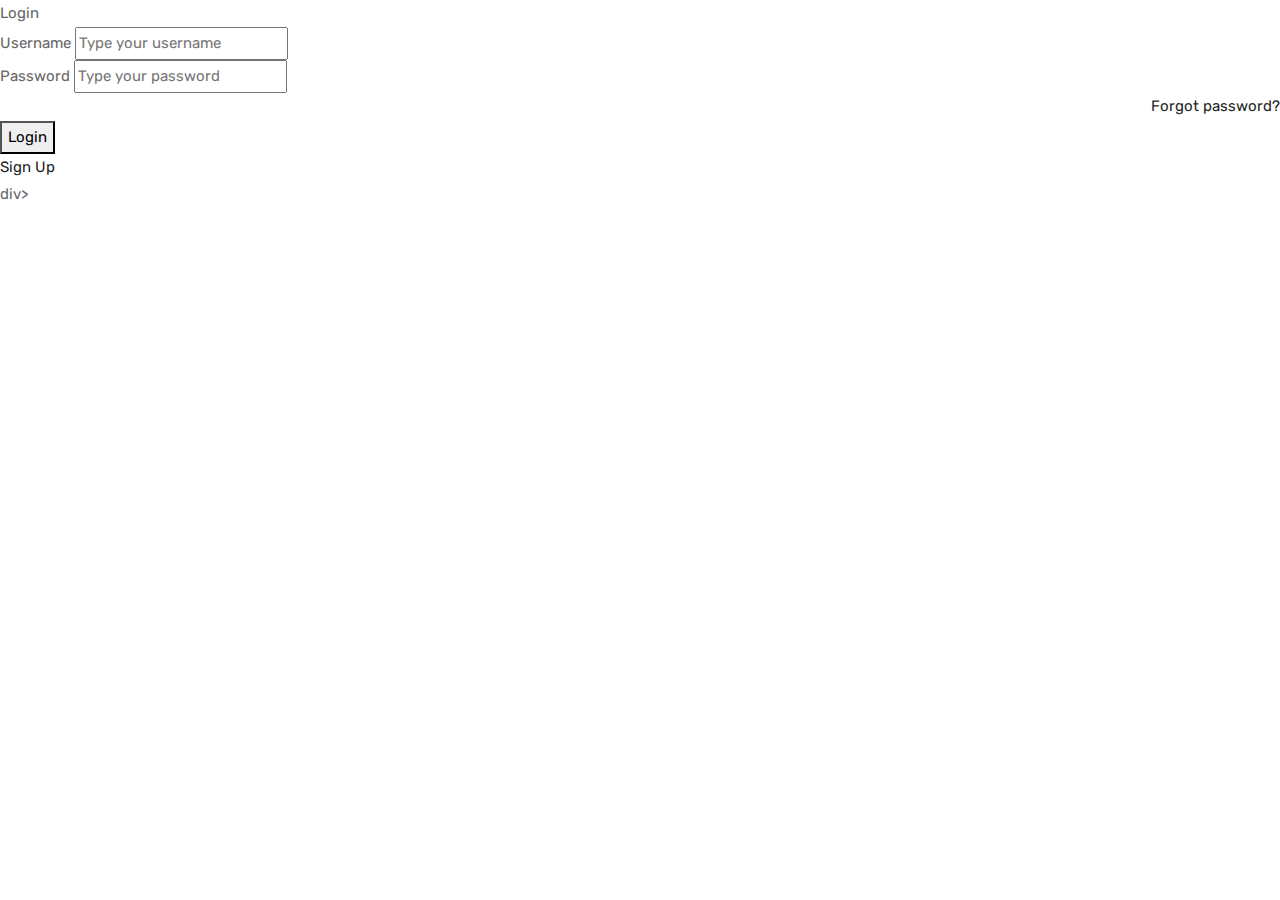
==== cupbop1/login.html @ 0e8a00fe "cupbo version 2" ====
<!DOCTYPE html>
<html lang="en"><!-- Basic -->
<head>
	<meta charset="utf-8">
    <meta http-equiv="X-UA-Compatible" content="IE=edge">   
   
    <!-- Mobile Metas -->
    <meta name="viewport" content="width=device-width, initial-scale=1">
 
     <!-- Site Metas -->
    <title>Live Dinner Restaurant - Responsive HTML5 Template</title>  
    <meta name="keywords" content="">
    <meta name="description" content="">
    <meta name="author" content="">

    <!-- Site Icons -->
    <link rel="shortcut icon" href="images/favicon.ico" type="image/x-icon">
    <link rel="apple-touch-icon" href="images/apple-touch-icon.png">

    <!-- Bootstrap CSS -->
    <link rel="stylesheet" href="css/bootstrap.min.css">    
	<!-- Site CSS -->
    <link rel="stylesheet" href="css/style.css">    
    <!-- Responsive CSS -->
    <link rel="stylesheet" href="css/responsive.css">
    <!-- Custom CSS -->
    <link rel="stylesheet" href="css/custom.css">



</head>

<body>

<!-- inicia inicio de sesion-->
<div class="limiter">
	<div class="container-login100" style="background-image: url('images/bg-01.jpg');">
		<div class="wrap-login100 p-l-55 p-r-55 p-t-65 p-b-54">
			<form class="form">
				<span class="login100-form-title p-b-49">
					Login
				</span>

				<div class="wrap-input100 validate-input m-b-23" data-validate = "Username is reauired">
					<span class="label-input100">Username</span>
					<input class="input100" type="text" name="username" placeholder="Type your username">
					<span class="focus-input100" data-symbol="&#xf206;"></span>
				</div>

				<div class="wrap-input100 validate-input" data-validate="Password is required">
					<span class="label-input100">Password</span>
					<input class="input100" type="password" name="pass" placeholder="Type your password">
					<span class="focus-input100" data-symbol="&#xf190;"></span>
				</div>
				
				<div class="text-right p-t-8 p-b-31">
					<a href="#">
						Forgot password?
					</a>
				</div>
				
				<div class="container-login100-form-btn">
					<div class="wrap-login100-form-btn">
						<div class="login100-form-bgbtn"></div>
						<button class="login100-form-btn">
							Login
						</button>
					</div>
				</div>
				<div class="flex-col-c p-t-155">
					<a href="#" class="txt2">
						Sign Up
					</a>
				</div>
			</form>
		</div>
	</div>
</div>

	
div>
	
	</footer>
	<!-- End Footer -->
	
	<a href="#" id="back-to-top" title="Back to top" style="display: none;"><i class="fa fa-paper-plane-o" aria-hidden="true"></i></a>

	<!-- ALL JS FILES -->
	<script src="js/jquery-3.2.1.min.js"></script>
	<script src="js/popper.min.js"></script>
	<script src="js/bootstrap.min.js"></script>
    <!-- ALL PLUGINS -->
	<script src="js/jquery.superslides.min.js"></script>
	<script src="js/images-loded.min.js"></script>
	<script src="js/isotope.min.js"></script>
	<script src="js/baguetteBox.min.js"></script>
	<script src="js/form-validator.min.js"></script>
    <script src="js/contact-form-script.js"></script>
    <script src="js/custom.js"></script>
</body>
</html>
---- cupbop1/css/style.css ----
/*------------------------------------------------------------------
    IMPORT FONTS
-------------------------------------------------------------------*/

@import url('https://fonts.googleapis.com/css?family=Rubik:300,400,500,700,900');

/*------------------------------------------------------------------
    IMPORT FILES
-------------------------------------------------------------------*/

@import url(animate.css);
@import url(font-awesome.min.css);
@import url(superslides.css);
@import url(baguetteBox.min.css);

/*------------------------------------------------------------------
    SKELETON
-------------------------------------------------------------------*/

body {
    color: #666666;
    font-size: 15px;
    font-family: 'Rubik', sans-serif;
    line-height: 1.80857;
}


a {
    color: #1f1f1f;
    text-decoration: none !important;
    outline: none !important;
    -webkit-transition: all .3s ease-in-out;
    -moz-transition: all .3s ease-in-out;
    -ms-transition: all .3s ease-in-out;
    -o-transition: all .3s ease-in-out;
    transition: all .3s ease-in-out;
}

h1,
h2,
h3,
h4,
h5,
h6 {
    letter-spacing: 0;
    font-weight: normal;
    position: relative;
    padding: 0 0 10px 0;
    font-weight: normal;
    line-height: 120% !important;
    color: #1f1f1f;
    margin: 0
}

h1 {
    font-size: 24px
}

h2 {
    font-size: 22px
}

h3 {
    font-size: 18px
}

h4 {
    font-size: 16px
}

h5 {
    font-size: 14px
}

h6 {
    font-size: 13px
}

h1 a,
h2 a,
h3 a,
h4 a,
h5 a,
h6 a {
    color: #212121;
    text-decoration: none!important;
    opacity: 1
}

h1 a:hover,
h2 a:hover,
h3 a:hover,
h4 a:hover,
h5 a:hover,
h6 a:hover {
    opacity: .8
}

a {
    color: #1f1f1f;
    text-decoration: none;
    outline: none;
}

a,
.btn {
    text-decoration: none !important;
    outline: none !important;
    -webkit-transition: all .3s ease-in-out;
    -moz-transition: all .3s ease-in-out;
    -ms-transition: all .3s ease-in-out;
    -o-transition: all .3s ease-in-out;
    transition: all .3s ease-in-out;
}

.btn-custom {
    margin-top: 20px;
    background-color: transparent !important;
    border: 2px solid #ddd;
    padding: 12px 40px;
    font-size: 16px;
}

.lead {
    font-size: 18px;
    line-height: 30px;
    color: #767676;
    margin: 0;
    padding: 0;
}

blockquote {
    margin: 20px 0 20px;
    padding: 30px;
}

ul, li, ol{
	list-style: none;
	margin: 0px;
	padding: 0px;
}
button:focus{
	outline: none;
}

.form-control::-moz-placeholder {
    color: #2a2a2a;
    opacity: 1;
}

/*------------------------------------------------------------------
    LOADER 
-------------------------------------------------------------------*/


/*------------------------------------------------------------------
    HEADER
-------------------------------------------------------------------*/
.top-navbar{
	position: relative;
	z-index: 10;
}

.top-navbar .navbar{
	padding: 15px 0px;
	position: fixed;
	width: 100%;
	border-radius: 0px 0px 100px 100px;
	transition: height .3s ease-out, background .3s ease-out, box-shadow .3s ease-out;
	-webkit-transform: translate3d(0, 0, 0);
	transform: translate3d(0, 0, 0);
	-webkit-box-shadow: 0 8px 6px -6px rgba(0, 0, 0, 0.4);
	box-shadow: 0 8px 6px -6px rgba(0, 0, 0, 0.4);
	z-index: 100;
}

.top-navbar .navbar-light .navbar-nav .nav-link{
	color: #010101;
	font-size: 16px;
	padding: 10px 20px;
	border-radius: 4px;
	text-transform: uppercase;
}

.top-navbar .navbar-light .navbar-nav .nav-item .nav-link:hover{
	background: #d65106;
	color: #ffffff;
}
.top-navbar .navbar-light .navbar-nav .nav-item.active .nav-link{
	background: #d65106;
	color: #ffffff;
	border-radius: 4px;
}

.navbar-expand-lg .navbar-nav .dropdown-menu{
	border: none;
	border-radius: 0px;
	padding: 10px;
	box-shadow: 2px 5px 6px rgba(0,0,0,0.5);
}
.navbar-expand-lg .navbar-nav .dropdown-menu a{
	padding: 10px 10px;
	text-transform: uppercase;
}

.navbar-expand-lg .navbar-nav .dropdown-menu a.dropdown-item:hover{
	background: #d65106;
	color: #ffffff;
}
.navbar-light .navbar-toggler:hover{
	background: #d65106;
}

/*------------------------------------------------------------------
    Slider
-------------------------------------------------------------------*/

.cover-slides{
	height: 100vh;
}
.slides-navigation a {
	background: #d65106;
    position: absolute;
    height: 50px;
    width: 50px;
    top: 50%;
    font-size: 20px;
    display: block;
    color: #fff;
	border-radius: 4px;
	line-height: 63px;
	text-align: center;
    transition: all .3s ease-in-out;
}
.slides-navigation a i{
	font-size: 40px;
}
.slides-navigation a:hover {
	background: #010101;
}
.cover-slides .container{
	height: 100%;
	position: relative;
	z-index: 2;
}
.cover-slides .container > .row {
	-webkit-box-align: center;
	-ms-flex-align: center;
	align-items: center;
}
.cover-slides .container > .row {
    height: 100%;
}

.btn{
	text-transform: uppercase;
	padding: 19px 36px;
}
.btn{
	display: inline-block;
	font-weight: 600;
	text-align: center;
	white-space: nowrap;
	vertical-align: middle;
	-webkit-user-select: none;
	-moz-user-select: none;
	-ms-user-select: none;
	user-select: none;
	border: 2px solid transparent;
	padding: 12px 30px;
	font-size: 16px;
	line-height: 1.5;
	border-radius: .1875rem;
	transition: color .15s ease-in-out, background-color .15s ease-in-out, border-color .15s ease-in-out, box-shadow .15s ease-in-out;
}
.btn-outline-new-white {
    color: #fff;
    background-color: #d65106;
    background-image: none;
    border-color: #d65106;
}
.btn-outline-new-white:hover {
    color: #ffffff;
    background-color: #333333;
    border-color: #333333;
}

.overlay-background {
    background: #333;
    position: absolute;
    height: 100%;
    width: 100%;
    left: 0;
    top: 0;
	opacity: 0.5;
}

.cover-slides h1{
	font-family: 'Rubik', sans-serif;
	font-weight: 500;
	font-size: 64px;
	color: #fff;
}
.cover-slides p{
	font-size: 18px;
	color: #fff;
}
.slides-pagination a{
	border: 2px solid #ffffff;
}
.slides-pagination a.current{
	background: #d65106;
	border: 2px solid #d65106;
}

/*------------------------------------------------------------------
    About
-------------------------------------------------------------------*/

.about-section-box{
	padding: 70px 0px;
	background: #ffffff url(../images/about-bg.jpg) no-repeat bottom center;
	background-size: cover;
}
.about-section-box .img-fluid{
	box-shadow: 20px 20px 0px #d65106;
}
.inner-column{
	text-align: left;
}
.inner-column h1{
    width: 400px;
    text-align: center;
	font-family: 'Rubik', sans-serif;
	font-size: 30px;
	color: #010101;
	font-weight: 500;
}
.inner-column h1 span{
	color: #d65106;
}
.inner-column h4{
	font-size: 16px;
	font-weight: 500;
}
.inner-column p{
    text-align: justify;
    width: 400px;
	color: #222222;
}
.inner-column .btn-outline-new-white{
    
	color: #fff;
}
.inner-column .btn-outline-new-white:hover{
    
	color: #ffffff;
}

.inner-column .img-relleno{
	
    float: right;
}
    


/*------------------------------------------------------------------
    QT
-------------------------------------------------------------------*/


.qt-background{
	background: url(../images/qt-bg.jpg) no-repeat;
	background-size: cover;
	padding: 100px 0;
	background-attachment: fixed;
	background-position: center center;
	position: relative;
}
.qt-background p {
    font-size: 35px;
    font-weight: 300;
    line-height: 44px;
    color: #fff;
	font-family: 'Rubik', sans-serif;
	margin-bottom: 20px;
}

.qt-background span {
    color: #fff;
    font-size: 28px;  
	font-weight: 600;	
}

/*------------------------------------------------------------------
    Menu
-------------------------------------------------------------------*/

.menu-box{
	padding: 70px 0px;
}

.heading-title{
	margin-bottom: 50px;
}
.heading-title h2{
	color: #010101;
	font-size: 28px;
	font-family: 'Rubik', sans-serif;
	font-weight: 500;
}
.heading-title p{
	font-size: 18px;
	font-weight: 200;
	margin: 0px;
}

.inner-menu-box{}
.inner-menu-box .nav-pills .nav-link.active{
	background: #d65106;
}
.inner-menu-box .nav-pills .nav-link{
	font-size: 18px;
}
.inner-menu-box .nav-pills .nav-link:hover{
	background: #d65106;
	color: #ffffff;
}

.gallery-single{
	margin-bottom: 30px;
}

.gallery-single {
    position: relative;
    overflow: hidden;
    -webkit-box-shadow: 0 0 10px #ccc;
    box-shadow: 0 0 10px #ccc;
}

.why-text {
    position: absolute;
    left: 0;
    bottom: -100%;
    right: 0;
    height: 100%;
    background: rgba(207, 166, 113, 0.9);
    padding: 12px 12px;
    -webkit-transition: all .3s ease;
    transition: all .3s ease;
}
.why-text h4{
	color: #ffffff;
	font-size: 16px;
	font-weight: 500;
	font-family: 'Rubik', sans-serif;
}
.why-text p{
	color: #ffffff;
	font-size: 13px;
	border-bottom: 1px dashed #010101;
	margin: 0px;
	padding-bottom: 15px;
	margin-top: 0px;
	margin-bottom: 15px;
}
.why-text h5{
	font-size: 18px;
	font-weight: 600;
	color: #ffffff;
}

.gallery-single:hover .why-text{
    
	bottom: 0px;
}


/*------------------------------------------------------------------
    Gallery
-------------------------------------------------------------------*/

.gallery-box{
    padding: 70px 0px;
}
.tz-gallery{
	margin-top: 30px;
}
.tz-gallery .lightbox img {
    width: 100%;
    transition: 0.2s ease-in-out;
    box-shadow: 0 2px 3px rgba(0,0,0,0.2);
}
.tz-gallery .lightbox img:hover {
    transform: scale(1.05);
    box-shadow: 0 8px 15px rgba(0,0,0,0.3);
}
.tz-gallery .lightbox{
	border: 3px solid #d65106;
	display: inline-block;
	margin-bottom: 30px;
}


/*------------------------------------------------------------------
    Customer Reviews
-------------------------------------------------------------------*/

.customer-reviews-box{
	padding: 70px 0px;
}

.carousel-inner .carousel-item .img-box{
	width: 135px;
	height: 135px;
}
.carousel-control-prev{
	left: -100px;
}
.carousel-control-next{
	right: -100px;
}
.carousel-indicators{
	top: 320px;
}

.text-warning{
	color: #d65106 !important;
	font-size: 24px;
}

@media (min-width: 320px) and (max-width: 640px) {
	.carousel-inner .carousel-item p{
		font-size: 14px;
	}
	.carousel-control-prev{
		left: -5px;
	}
	.carousel-control-next{
		right: -5px;
	}
 	.carousel-indicators{
		top: 400px;
	}
}

#reviews .carousel-control-prev{
	background: #d65106;
	color: #ffffff;
	display: block;
	position: absolute;
	width: 8%;
	height: 50px;
	top: 50%;
	border-radius: 4px;
	font-size: 28px;
	opacity: 1;
}
#reviews .carousel-control-prev:hover{
	background: #010101;
	color: #ffffff;
}

#reviews .carousel-control-next{
	background: #d65106;
	color: #ffffff;
	display: block;
	position: absolute;
	width: 8%;
	height: 50px;
	top: 50%;
	border-radius: 4px;
	font-size: 28px;
	opacity: 1;
}
#reviews .carousel-control-next:hover{
	background: #010101;
	color: #ffffff;
}


/*------------------------------------------------------------------
    Contact info
-------------------------------------------------------------------*/

.contact-imfo-box{
	background: #d65106;
	padding: 30px 0;
	border-radius: 100px;
}

.overflow-hidden {
    overflow: hidden;
}

.contact-imfo-box i{
	display: block;
	float: left;
	width: 60px;
	height: 60px;
	line-height: 60px;
	text-align: center;
	background: #fff;
	color: #d65106;
	font-size: 30px;
	-webkit-border-radius: 4px;
	-moz-border-radius: 4px;
	-ms-border-radius: 4px;
	border-radius: 4px;
	margin-right: 20px;
}
.contact-imfo-box h4 {
    margin: 0px;
    margin-top: 5px;
	color: #ffffff;
	font-size: 20px;
	padding: 0px;
	font-weight: 500;
	line-height: 24px;
}
.contact-imfo-box p {
    margin: 0px;
	color: #ffffff;
	font-weight: 300;
}

/*------------------------------------------------------------------
    Footer
-------------------------------------------------------------------*/

.footer-area{
	padding-top: 50px;
	padding-bottom: 0px;
}
.bg-f{
	background-image: url("../images/footer-bg.jpg");
	background-attachment: scroll;
	background-clip: initial;
	background-color: rgba(0, 0, 0, 0);
	background-origin: initial;
	background-position: center center;
	background-repeat: no-repeat;
	background-size: cover;
	position: relative;
}
.bg-f::before {
    background: #010101;
    content: "";
    height: 100%;
    left: 0;
    position: absolute;
    top: 0;
    width: 100%;
    z-index: 1;
	opacity: 0.8;
}

.footer-area .container{
	position: relative;
	z-index: 1;
}
.footer-area h3{
	color: #ffffff;
	text-transform: uppercase;
	font-size: 18px;
	font-weight: 500;
	border-bottom: 2px solid rgba(207, 166, 113, 0.5);
	margin-bottom: 10px;
}
.footer-area p{
	font-size: 15px;
	color: rgba(255, 255, 255, 0.8);
	margin: 0;
	padding-bottom: 10px;
}

.arrow-right{
	position: relative;
}
.arrow-right::before {
    content: "\f101";
	font-family: 'FontAwesome';	
	position: absolute;
	right: 0px;
	top: 0;
	color: #fff;
	font-size: 60px;
	line-height: 60px;
}


.footer-area p.lead{
	font-size: 19px;
	color: #ffffff;
	margin-bottom: 0px;
}
.footer-area p.lead a{
	color: #ffffff;
	margin-bottom: 15px;
}
.footer-area p.lead a:hover{
	color: #d65106;
}
.footer-area p a{
	font-size: 18px;
	color: #ffffff;
}
.footer-area p a:hover{
	color: #d65106;
}

.subscribe_form {
    display: block;
    text-align: center;
    padding: 5px 0;
}

.subscribe_form .form_input {
    display: block;
    background-color: rgba(0,0,0,0.9);
	border: 1px solid #ffffff;
    color: #fff;
    font-size: 14px;
    line-height: 50px;
    padding: 0 10px;
    float: left;
	font-weight: 300;
    width: 100%;
    transition: all 0.5s ease-in-out;
}

.subscribe_form .submit {
    background-color: #d65106;
    color: #fff;
    font-size: 16px;
    font-weight: 500;
    line-height: 50px;
    display: inline-block;
    padding: 0 10px;
    float: left;
    width: 100%;
	border: none;
	cursor: pointer;
    transition: all 0.5s ease-in-out;
}
.subscribe_form .submit:hover{
	background: #010101;
}

.f-social {
    padding-bottom: 10px;
    margin: 0px;
    margin-top: 20px;
}
.f-social li a {
    font-size: 18px;
    color: rgba(214, 81, 6);
	width: 38px;
	height: 38px;
	display: block;
	text-align: center;
	line-height: 38px;
	background: #ffffff;
	border-radius: 4px;
}

.copyright{
	margin-top: 20px;
	position: relative;
	display: block;
	background-color: #010101;
	border-top: 1px solid rgba(207, 166, 113);
	padding: 30px 0;
	z-index: 1;
}

.copyright .company-name{
	font-size: 16px;
	text-align: center;
}
.copyright .company-name a{
	font-size: 16px;
}

/*------------------------------------------------------------------
    All Pages
-------------------------------------------------------------------*/

.page-breadcrumb {
    padding: 250px 0 150px;
    background: url(../images/all-bg.jpg) no-repeat;
    background-attachment: fixed;
    background-size: cover;
    background-position: 0 0;
    position: relative;
}
.all-page-title .container{
	position: relative;
	z-index: 2;
}
.all-page-title::before{
	background: #010101;
	content: "";
	height: 100%;
	left: 0;
	position: absolute;
	top: 0;
	width: 100%;
	z-index: 1;
	opacity: 0.8;	
}
.all-page-title h1{
	font-size: 38px;
	color: #ffffff;
	font-family: 'Rubik', sans-serif;
	padding: 0px;
	font-weight: 500;
}

.inner-pt{
	margin-top: 30px;
}
.inner-pt p{
	font-size: 18px;
}

.stuff-box{
	padding: 70px 0px;
}


.our-team{
    text-align: center;
    transition: all 0.5s ease 0s;
	margin-bottom: 30px;
}
.our-team:hover{
    box-shadow: 0 15px 10px -10px rgba(0, 0, 0, 0.5), 0 1px 4px rgba(0, 0, 0, 0.3), 0 0 40px rgba(0, 0, 0, 0.1) inset;
}
.our-team .pic{
    overflow: hidden;
    position: relative;
}
.our-team .pic:before,
.our-team .pic:after{
    content: "";
    width: 200%;
    height: 80%;
    background: rgba(38,37,37,0.8);
    position: absolute;
    top: -100%;
    left: -4%;
    transform: rotate(45deg);
    transition: all 0.5s ease 0s;
}
.our-team .pic:after{
    background: rgba(214,81,6,0.8);
    top: auto;
    left: auto;
    bottom: -100%;
    right: -4%;
}
.our-team:hover .pic:before{ top: 0; }
.our-team:hover .pic:after{ bottom: 0; }
.our-team .pic img{
    width: 100%;
    height: auto;
}
.our-team .social{
    width: 100%;
    padding: 0;
    margin: 0;
    list-style: none;
    position: absolute;
    bottom: 45%;
    left: 0;
    opacity: 0;
    z-index: 2;
    transition: all 0.5s ease 0.3s;
}
.our-team:hover .social{ opacity: 1; }
.our-team .social li{ display: inline-block; }
.our-team .social li a{
    display: block;
    width: 40px;
    height: 40px;
    line-height: 40px;
    font-size: 20px;
    color: #fff;
    margin-right: 10px;
    position: relative;
    transition: all 0.3s ease 0s;
}
.our-team .social li a:after{
    content: "";
    width: 100%;
    height: 100%;
    background: #d65106;
    border-radius: 0 20px 20px 20px;
    position: absolute;
    top: 0;
    left: 0;
    z-index: -1;
    transition: all 0.3s ease 0s;
}
.our-team .social li a:hover:after{ transform: rotate(180deg); }
.our-team .team-content{ padding: 20px; }
.our-team .title{
    font-size: 22px;
    font-weight: 700;
    letter-spacing: 2px;
    color: #d65106;
    text-transform: uppercase;
    margin-bottom: 7px;
}
.our-team .post{
    display: block;
    font-size: 17px;
    font-weight: 600;
    color: #333333;
    text-transform: capitalize;
}
@media only screen and (max-width: 990px){
    .our-team{ margin-bottom: 30px; }
}


.reservation-box{
	padding: 70px 0px;
}

.reservation-box h3{
	padding: 0px 15px;
	margin-bottom: 20px;
	font-weight: 600;
}

.help-block ul li{
	color: red;
}

.form-control[readonly]{
	background-color: #ffffff;
}

.form-control{
	border-radius: 0px;
	min-height: 50px;
}
.form-control:focus{
	border: 1px solid #d65106;
	box-shadow: none;
}

.form-group .picker__input.picker__input--active{
	border-color: #d65106;
}

.submit-button{
	margin-top: 20px;
}
.btn.btn-common{
	color: #d65106;
	background-color: transparent;
	background-image: none;
	border-color: #d65106;
}
.btn.btn-common:hover{
	color: #ffffff;
	background-color: #333333;
	border-color: #333333;
}
.blog-box{
	padding: 70px 0px;
}
.blog-box-inner{
	position: relative;
	margin-bottom: 30px;
}

.blog-box-inner .blog-img-box{
	position: relative;
	display: block;
}

.blog-box-inner .blog-detail{
	position: absolute;
	top: 0;
	background: #fff;
	padding: 30px 25px;
	border: 1px solid #ddd;
	transition-duration: .5s;
	height: 100%;
}

.blog-detail h4 {
    font-size: 18px;
    font-weight: 500;
    color: #222222;
}

.blog-detail ul li {
    display: inline-block;
    padding: 0px 5px;
}
.blog-detail ul li span{
	color: #d65106;
	cursor: pointer;
}
.blog-detail ul li span:hover{
	color: #010101;
}

.blog-detail ul li:first-child {
    padding-left: 0px;
}

.blog-detail p {
    padding: 10px 0px 0 0;
	margin: 0px;
	font-size: 13px;
}

.blog-detail a{
	color: #ffffff;
	margin-top: 20px;
}

.blog-box-inner .blog-detail:hover{
	background: rgba(255, 255, 255, .9);
}

.blog-inner-box {
    position: relative;
    margin: 0px 10px;
    margin-bottom: 30px;
}
.side-blog-img {
    box-shadow: 15px 15px 0px 0px rgba(214, 81, 6, 0.4);
    -webkit-transition: all 1s ease 0.01s;
    transition: all 1s ease 0.01s;
    position: relative;
}

.date-blog-up {
    position: absolute;
    right: 0px;
    top: 0px;
    background: #d65106;
    font-size: 18px;
    color: #ffffff;
    padding: 5px 15px 5px 5px;
}
.inner-blog-detail {
    background: #ffffff;
    position: relative;
    padding: 30px 20px;
}

.inner-blog-detail h3 {
    font-size: 20px;
    font-weight: 500;
    padding-bottom: 15px;
}
.inner-blog-detail ul li {
    display: inline-block;
    padding: 0px 5px;
    color: #222222;
}
.inner-blog-detail ul li span {
    color: #d65106;
}
.inner-blog-detail p {
    padding: 10px 0px;
}
.details-page blockquote {
    border-left: 5px solid #d65106;
}
.details-page blockquote {
    padding: 20px;
}
blockquote {
    margin: 20px 0 20px;
    padding: 30px;
}
.blog-inner-details-line {
    margin: 20px 0px;
    clear: both;
    float: left;
    width: 100%;
}
.line-left-social h5 {
    font-size: 18px;
    font-weight: 600;
    padding-bottom: 15px;
}
.line-left-social ul li {
    display: inline-block;
    margin-bottom: 5px;
}
.line-right-social ul li {
    display: inline-block;
}
.line-right-social ul li a {
    display: block;
    padding: 5px;
    background: #f5f5f5;
    border-radius: 6px;
    font-weight: 500;
    width: 35px;
    height: 35px;
    text-align: center;
    line-height: 25px;
    font-size: 15px;
}
.line-left-social ul li a {
    display: block;
    padding: 5px 10px;
    background: #f5f5f5;
    border-radius: 6px;
    font-weight: 400;
    font-size: 12px;
}
.line-left-social ul li a:hover {
    background: #d65106;
    color: #ffffff;
}
.line-right-social ul li a:hover {
    background: #d65106;
    color: #ffffff;
}
.line-right-social h5 {
    font-size: 18px;
    font-weight: 600;
    padding-bottom: 15px;
}
.blog-comment-box {
    clear: both;
    margin: 20px 0px;
    float: left;
    width: 100%;
}
.blog-comment-box h3 {
    font-size: 18px;
    font-weight: 600;
    padding-bottom: 20px;
}
.comment-item {
    margin-bottom: 30px;
}
.comment-item-left {
    float: left;
    width: 90px;
    height: 90px;
}
.comment-item-left img {
    width: 100%;
    border-radius: 20px;
}
.comment-item-right {
    padding-left: 110px;
}
.comment-item-right a {
    font-size: 16px;
    font-weight: 500;
}
.des-l {
    display: inline-block;
    width: 100%;
}
.des-l p {
    font-size: 13px;
}
.comment-item-right a {
    font-size: 16px;
    font-weight: 500;
}
.right-btn-re {
    float: right;
    font-style: italic;
    text-align: right;
    font-size: 16px;
    padding: 5px 10px;
    background: #f5f5f5;
    border-radius: 6px;
}
.right-btn-re:hover {
    background: #d65106;
    color: #ffffff !important;
}
.comment-respond-box {
    clear: both;
}
.blog-comment-box .children {
    margin-left: 70px;
}
.comment-item {
    margin-bottom: 30px;
}
.comment-item-right i {
    padding-right: 10px;
}

.comment-form-respond input {
    min-height: 38px;
    border: 1px solid #010101;
    border-radius: 0px;
    padding: 10px;
}
.comment-form-respond textarea {
    border: 1px solid #010101;
    border-radius: 0px;
    padding: 10px;
    min-height: 110px;
}

.btn-submit{
	color: #d65106;
	background-color: transparent;
	background-image: none;
	border-color: #d65106;
}
.btn-submit:hover{
	color: #ffffff;
	background-color: #333333;
	border-color: #333333;
}

.right-side-blog h3 {
    font-weight: 600;
    font-size: 18px;
    padding-bottom: 20px;
}
.blog-search-form {
    position: relative;
    border-bottom: 1px solid #010101;
    padding-bottom: 30px;
    margin-bottom: 20px;
}
.blog-search-form input {
    width: 100%;
    min-height: 40px;
    border: 1px solid rgba(214, 81, 6, 0.4);
    padding: 5px 40px 5px 10px;
    font-size: 15px;
    color: #222222;
}
.blog-search-form .search-btn {
    position: absolute;
    right: 0px;
    background: none;
    border: none;
    font-size: 20px;
    min-height: 40px;
    padding: 0px 15px;
}

.right-side-blog h3 {
    font-weight: 500;
    font-size: 18px;
    padding-bottom: 20px;
}
.blog-categories {
    padding-bottom: 30px;
    margin-bottom: 20px;
}
.blog-categories ul li {
    line-height: 14px;
    padding: 10px 0px;
    border-top: 1px solid #f5f5f5;
}
.blog-categories ul li a {
    display: inline-block;
    text-transform: capitalize;
    width: 100%;
}
.blog-categories ul li a:hover{
	color: #d65106;
}
.recent-box-blog {
    margin-bottom: 20px;
	display: inline-block;
}
.recent-img {
    float: left;
    position: relative;
}
.recent-img::before {
    position: absolute;
    content: '';
    z-index: 2;
    top: 0;
    left: 0;
    width: 100%;
    height: 100%;
    background-color: #d65106;
    opacity: 0.4;
    transform: scale(0);
    -webkit-transform: scale(0);
    -moz-transform: scale(0);
    -ms-transform: scale(0);
    -o-transform: scale(0);
    transition: all 0.5s ease;
    -webkit-transition: all 0.5s ease;
    -moz-transition: all 0.5s ease;
    -o-transition: all 0.5s ease;
}
.recent-box-blog:hover .recent-img::before {
    transform: scale(1);
    -webkit-transform: scale(1);
    -moz-transform: scale(1);
    -ms-transform: scale(1);
    -o-transform: scale(1);
}
.recent-info {
    display: table-cell;
    vertical-align: top;
    padding-left: 15px;
}
.recent-info ul li {
    display: inline-block;
    font-size: 11px;
    padding: 0px;
    color: #222222;
}
.recent-info h4 {
    font-size: 14px;
    padding: 0px;
    margin: 11px 0px;
    font-weight: 500;
}
.blog-tag-box ul li {
    display: inline-block;
    margin-bottom: 3px;
}
.blog-tag-box ul li a {
    padding: 5px 15px;
    display: block;
    background: #f5f5f5;
    color: #222222;
    border-radius: 6px;
}
.blog-tag-box ul li a:hover {
    color: #ffffff;
    background: #d65106;
}

.contact-box{
	padding: 70px 0px;
}

.map-full {
    width: 100%;
    height: 500px;
    border-radius: 0px;
    margin: 0px auto;
}

#back-to-top {
    position: fixed;
    bottom: 40px;
    right: 40px;
    z-index: 9999;
    width: 52px;
    height: 40px;
    text-align: center;
    line-height: 40px;
    background: #d65106;
    color: #ffffff;
    cursor: pointer;
    border: 0;
    border-radius: 2px;
    text-decoration: none;
    transition: opacity 0.2s ease-out;
	font-size: 30px;
}
---- cupbop1/css/responsive.css ----
/* only small desktops */
/* tablets */
/* only small tablets */
@media only screen and (min-width: 992px) and (max-width: 1180px) {
	.footer-area h3{
		font-size: 18px;
	}
}
@media (min-width: 768px) and (max-width: 991px) {
	.navbar-light .navbar-brand{
		margin-left: 15px;
	}
	.navbar-light .navbar-toggler{
		margin-right: 15px;
		border-radius: 0px;
	}
	.navbar-expand-lg .navbar-nav .dropdown-menu{
		box-shadow: none;
	}
	.carousel-control-prev{
		left: -60px;
	}
	.carousel-control-next{
		right: -60px;
	}
	.why-text h4{
		font-size: 18px;
	}
	.why-text p{
		margin: 0px;
	}
}

/* mobile or only mobile */
@media (max-width: 767px) {
	.navbar-light .navbar-brand{
		margin-left: 15px;
	}
	.navbar-light .navbar-toggler{
		margin-right: 15px;
		border-radius: 0px;
	}
	.navbar-expand-lg .navbar-nav .dropdown-menu{
		box-shadow: none;
	}
	.cover-slides h1{
		font-size: 22px;
	}
	.cover-slides p {
		font-size: 14px;
	}
	.slides-navigation a{
		height: 42px;
		width: 38px;
		line-height: 33px;
	}
	.inner-column{
		margin-top: 15px;
	}
	.inner-column h1{
		font-size: 22px;
	}
	.filter-button-group{
		margin: 10px 0px;
	}
	
	.contact-imfo-box .col-md-4{
		margin-bottom: 15px;
	}
	.carousel-control-prev{
		left: 0px;
	}
	.carousel-control-next{
		right: 0px;
	}
	.blog-box-inner .blog-detail{
		overflow: hidden;
	}
	.blog-sidebar{
		margin-top: 50px;
	}
	.top-navbar .navbar{
		border-radius: 0px 0px 50px 50px;
	}
	
}
@media only screen and (min-width: 280px) and (max-width: 599px) {
	
	.why-text p{
		margin-bottom: 0px;
		margin-top: 0px;
	}
	.inner-column{
		margin-bottom: 30px;
	}
	.inner-menu-box .nav-pills .nav-link{
		font-size: 12px;
		padding: 5px;
	}
}
---- cupbop1/css/custom.css ----
/** ADD YOUR AWESOME CODES HERE **/
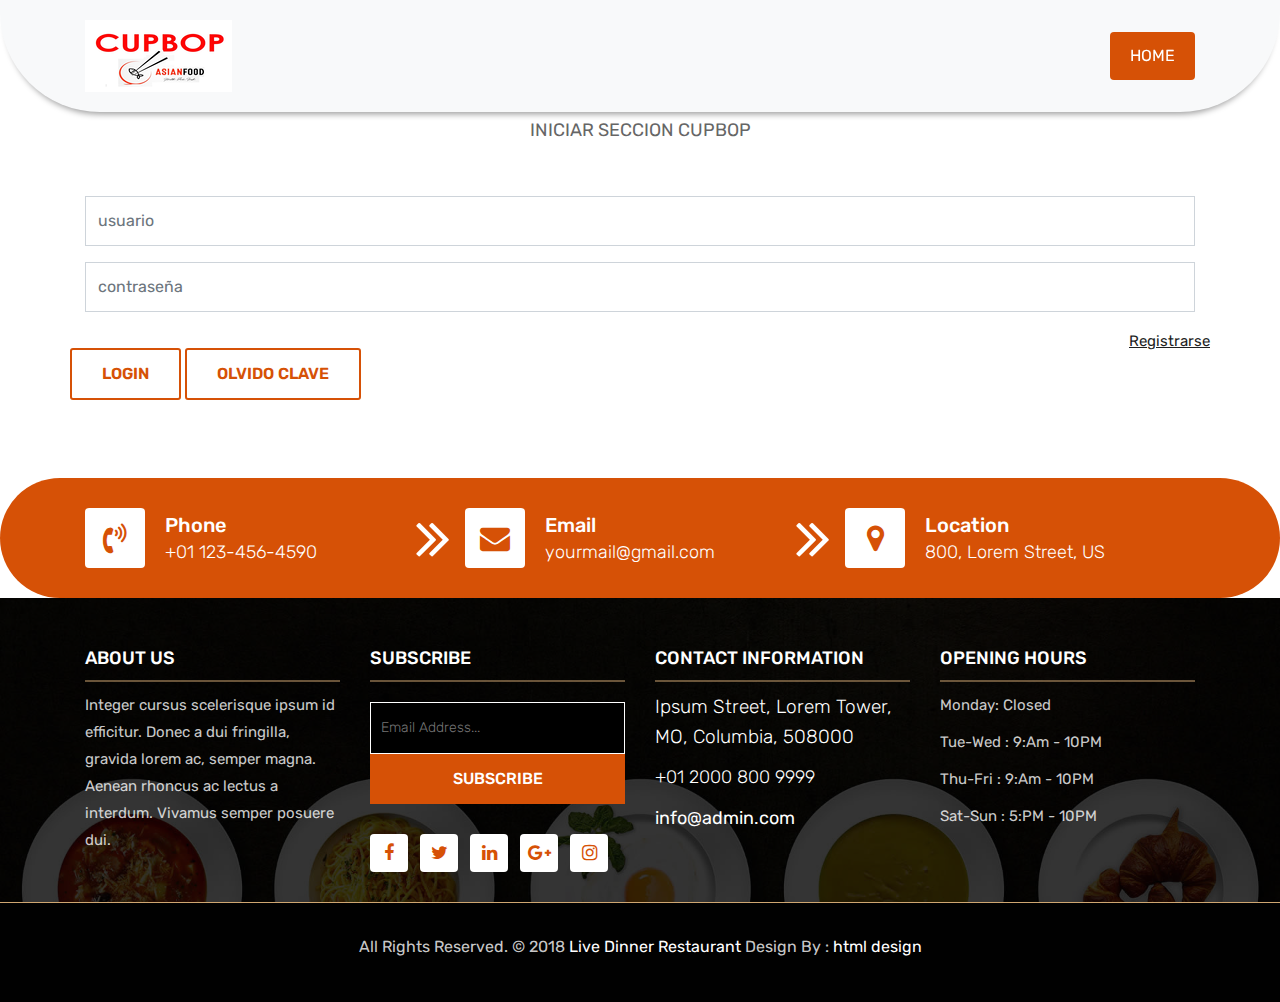
==== commit 6120552e: "cupbo version 2-1" ====
--- a/cupbop1/login.html
+++ b/cupbop1/login.html
@@ -26,60 +26,198 @@
     <!-- Custom CSS -->
     <link rel="stylesheet" href="css/custom.css">
 
-
+    <!--[if lt IE 9]>
+      <script src="https://oss.maxcdn.com/libs/html5shiv/3.7.0/html5shiv.js"></script>
+      <script src="https://oss.maxcdn.com/libs/respond.js/1.4.2/respond.min.js"></script>
+    <![endif]-->
 
 </head>
 
 <body>
-
-<!-- inicia inicio de sesion-->
-<div class="limiter">
-	<div class="container-login100" style="background-image: url('images/bg-01.jpg');">
-		<div class="wrap-login100 p-l-55 p-r-55 p-t-65 p-b-54">
-			<form class="form">
-				<span class="login100-form-title p-b-49">
-					Login
-				</span>
-
-				<div class="wrap-input100 validate-input m-b-23" data-validate = "Username is reauired">
-					<span class="label-input100">Username</span>
-					<input class="input100" type="text" name="username" placeholder="Type your username">
-					<span class="focus-input100" data-symbol="&#xf206;"></span>
-				</div>
-
-				<div class="wrap-input100 validate-input" data-validate="Password is required">
-					<span class="label-input100">Password</span>
-					<input class="input100" type="password" name="pass" placeholder="Type your password">
-					<span class="focus-input100" data-symbol="&#xf190;"></span>
-				</div>
-				
-				<div class="text-right p-t-8 p-b-31">
-					<a href="#">
-						Forgot password?
-					</a>
-				</div>
-				
-				<div class="container-login100-form-btn">
-					<div class="wrap-login100-form-btn">
-						<div class="login100-form-bgbtn"></div>
-						<button class="login100-form-btn">
-							Login
-						</button>
-					</div>
-				</div>
-				<div class="flex-col-c p-t-155">
-					<a href="#" class="txt2">
-						Sign Up
-					</a>
-				</div>
-			</form>
+	<!-- Start header -->
+	<header class="top-navbar">
+		<nav class="navbar navbar-expand-lg navbar-light bg-light">
+			<div class="container">
+				<a class="navbar-brand" href="index.html">
+					<img src="images/logo.png" alt="" />
+				</a>
+				<button class="navbar-toggler" type="button" data-toggle="collapse" data-target="#navbars-rs-food" aria-controls="navbars-rs-food" aria-expanded="false" aria-label="Toggle navigation">
+				  <span class="navbar-toggler-icon"></span>
+				</button>
+				<div class="collapse navbar-collapse" id="navbars-rs-food">
+					<ul class="navbar-nav ml-auto">
+						<li class="nav-item active"><a class="nav-link" href="index.html">Home</a></li>
+						<!--li class="nav-item"><a class="nav-link" href="menu.html">Carta</a></li>
+						--li class="nav-item"><a class="nav-link" href="about.html">About</a></!--li>
+						<li class="nav-item dropdown">
+							<a class="nav-link dropdown-toggle" href="#" id="dropdown-a" data-toggle="dropdown">Pages</a>
+							<div class="dropdown-menu" aria-labelledby="dropdown-a">
+								<a class="dropdown-item" href="reservation.html">Reservation</a>
+								<a class="dropdown-item" href="stuff.html">Stuff</a>
+								<a class="dropdown-item" href="gallery.html">Gallery</a>
+							</div>
+						</li>
+						<li class="nav-item dropdown">
+							<a class="nav-link dropdown-toggle" href="#" id="dropdown-a" data-toggle="dropdown">Blog</a>
+							<div class="dropdown-menu" aria-labelledby="dropdown-a">
+								<a class="dropdown-item" href="blog.html">blog</a>
+								<a class="dropdown-item" href="blog-details.html">blog Single</a>
+							</div>
+						</li
+						<li-- class="nav-item active"><a class="nav-link" href="contactenos.html">Contact</a></li-->
+					</ul>
+				</div>
+			</div>
+		</nav>
+	</header>
+	<!-- End header -->
+	
+	<!-- Start All Pages 
+	<div class="all-page-title page-breadcrumb">
+		<div class="container text-center">
+			<div class="row">
+				<div class="col-lg-12">
+					<h1>Contact</h1>
+				</div>
+			</div>
 		</div>
 	</div>
-</div>
-
-	
-div>
-	
+	End All Pages -->
+	
+	<!-- Start Contact -->
+	<!--div class="map-full"></!--div-->
+	<div class="contact-box">
+		<div class="container">
+			<div class="row">
+				<div class="col-lg-12">
+					<div class="heading-title text-center">
+						<h2>INICIAR SECCION</h2>
+						<p> <b>INICIAR SECCION CUPBOP</b>  </p>
+					</div>
+				</div>
+			</div>
+			<div class="row">
+				<div class="col-lg-12">
+					<form id="formulario_login">
+						<div class="row">
+							<div class="col-md-12">
+								<div class="form-group">
+									<input type="text" class="form-control" id="usuario" name="name" placeholder="usuario" required data-error="coloque el usuario">
+									<div class="help-block with-errors"></div>
+								</div>                                 
+							</div>
+							<div class="col-md-12">
+								<div class="form-group">
+									<input type="text" placeholder="contraseña" id="email" class="form-control" name="name" required data-error="coloque su correo">
+									<div class="help-block with-errors"></div>
+								</div> 
+							</div>
+								<div class="submit-button text-center">
+									<button class="btn btn-common" id="login" type="submit">login</button>
+									<button class="btn btn-common" id="reset" type="submit">olvido clave</button>
+									<div id="msgSubmit" class="h3 text-center hidden"></div> 
+									<div class="clearfix"></div> 
+								</div>
+								<div class="control__indicator"></div>
+                                <span class="ml-auto"><a href="registro.html" class="forgot-pass"><u>Registrarse</u></a></span> 
+                                </div>
+							</div>
+						</div>            
+					</form>
+				</div>
+			</div>
+		</div>
+	</div>
+	<!-- End Contact -->
+	
+	<!-- Start Contact info -->
+	<div class="contact-imfo-box">
+		<div class="container">
+			<div class="row">
+				<div class="col-md-4 arrow-right">
+					<i class="fa fa-volume-control-phone"></i>
+					<div class="overflow-hidden">
+						<h4>Phone</h4>
+						<p class="lead">
+							+01 123-456-4590
+						</p>
+					</div>
+				</div>
+				<div class="col-md-4 arrow-right">
+					<i class="fa fa-envelope"></i>
+					<div class="overflow-hidden">
+						<h4>Email</h4>
+						<p class="lead">
+							yourmail@gmail.com
+						</p>
+					</div>
+				</div>
+				<div class="col-md-4">
+					<i class="fa fa-map-marker"></i>
+					<div class="overflow-hidden">
+						<h4>Location</h4>
+						<p class="lead">
+							800, Lorem Street, US
+						</p>
+					</div>
+				</div>
+			</div>
+		</div>
+	</div>
+	<!-- End Contact info -->
+	
+	<!-- Start Footer -->
+	<footer class="footer-area bg-f">
+		<div class="container">
+			<div class="row">
+				<div class="col-lg-3 col-md-6">
+					<h3>About Us</h3>
+					<p>Integer cursus scelerisque ipsum id efficitur. Donec a dui fringilla, gravida lorem ac, semper magna. Aenean rhoncus ac lectus a interdum. Vivamus semper posuere dui.</p>
+				</div>
+				<div class="col-lg-3 col-md-6">
+					<h3>Subscribe</h3>
+					<div class="subscribe_form">
+						<form class="subscribe_form">
+							<input name="EMAIL" id="subs-email" class="form_input" placeholder="Email Address..." type="email">
+							<button type="submit" class="submit">SUBSCRIBE</button>
+							<div class="clearfix"></div>
+						</form>
+					</div>
+					<ul class="list-inline f-social">
+						<li class="list-inline-item"><a href="#"><i class="fa fa-facebook" aria-hidden="true"></i></a></li>
+						<li class="list-inline-item"><a href="#"><i class="fa fa-twitter" aria-hidden="true"></i></a></li>
+						<li class="list-inline-item"><a href="#"><i class="fa fa-linkedin" aria-hidden="true"></i></a></li>
+						<li class="list-inline-item"><a href="#"><i class="fa fa-google-plus" aria-hidden="true"></i></a></li>
+						<li class="list-inline-item"><a href="#"><i class="fa fa-instagram" aria-hidden="true"></i></a></li>
+					</ul>
+				</div>
+				<div class="col-lg-3 col-md-6">
+					<h3>Contact information</h3>
+					<p class="lead">Ipsum Street, Lorem Tower, MO, Columbia, 508000</p>
+					<p class="lead"><a href="#">+01 2000 800 9999</a></p>
+					<p><a href="#"> info@admin.com</a></p>
+				</div>
+				<div class="col-lg-3 col-md-6">
+					<h3>Opening hours</h3>
+					<p><span class="text-color">Monday: </span>Closed</p>
+					<p><span class="text-color">Tue-Wed :</span> 9:Am - 10PM</p>
+					<p><span class="text-color">Thu-Fri :</span> 9:Am - 10PM</p>
+					<p><span class="text-color">Sat-Sun :</span> 5:PM - 10PM</p>
+				</div>
+			</div>
+		</div>
+		
+		<div class="copyright">
+			<div class="container">
+				<div class="row">
+					<div class="col-lg-12">
+						<p class="company-name">All Rights Reserved. &copy; 2018 <a href="#">Live Dinner Restaurant</a> Design By : 
+					<a href="https://html.design/">html design</a></p>
+					</div>
+				</div>
+			</div>
+		</div>
+		
 	</footer>
 	<!-- End Footer -->
 	
@@ -90,12 +228,27 @@
 	<script src="js/popper.min.js"></script>
 	<script src="js/bootstrap.min.js"></script>
     <!-- ALL PLUGINS -->
+	
 	<script src="js/jquery.superslides.min.js"></script>
 	<script src="js/images-loded.min.js"></script>
 	<script src="js/isotope.min.js"></script>
 	<script src="js/baguetteBox.min.js"></script>
+	<script src="js/jquery.mapify.js"></script>
 	<script src="js/form-validator.min.js"></script>
     <script src="js/contact-form-script.js"></script>
     <script src="js/custom.js"></script>
+	<script>
+		$('.map-full').mapify({
+			points: [
+				{
+					lat: 40.7143528,
+					lng: -74.0059731,
+					marker: true,
+					title: 'Marker title',
+					infoWindow: 'Live Dinner Restaurant'
+				}
+			]
+		});	
+	</script>
 </body>
 </html>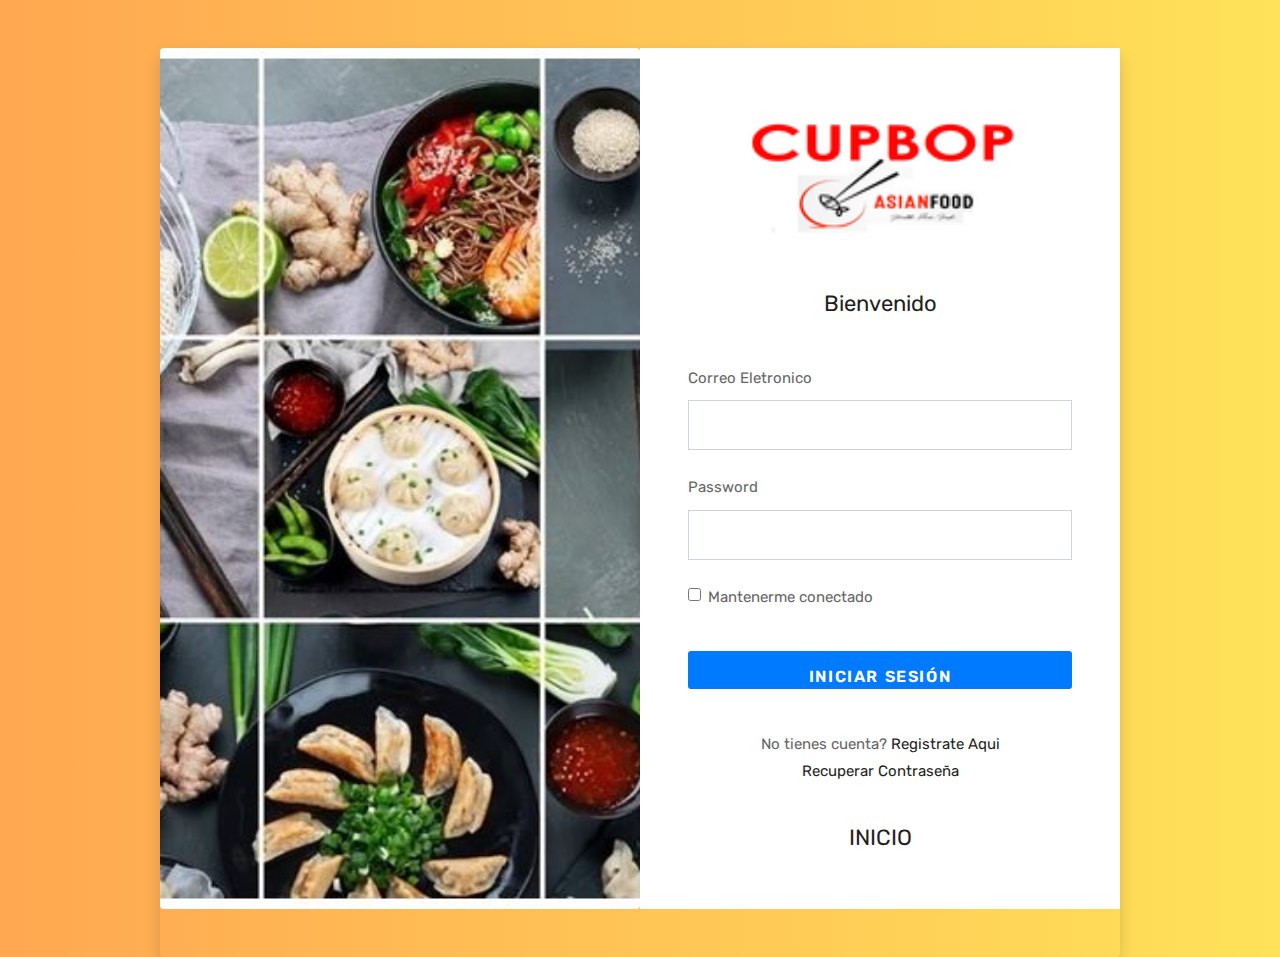
==== commit fadbb465: "cupbo version 2-2 jesus" ====
--- a/cupbop1/login.html
+++ b/cupbop1/login.html
@@ -1,5 +1,7 @@
 <!DOCTYPE html>
 <html lang="en"><!-- Basic -->
+
+<!-- Start Head-->
 <head>
 	<meta charset="utf-8">
     <meta http-equiv="X-UA-Compatible" content="IE=edge">   
@@ -8,7 +10,7 @@
     <meta name="viewport" content="width=device-width, initial-scale=1">
  
      <!-- Site Metas -->
-    <title>Live Dinner Restaurant - Responsive HTML5 Template</title>  
+    <title>Login</title>  
     <meta name="keywords" content="">
     <meta name="description" content="">
     <meta name="author" content="">
@@ -26,201 +28,75 @@
     <!-- Custom CSS -->
     <link rel="stylesheet" href="css/custom.css">
 
-    <!--[if lt IE 9]>
-      <script src="https://oss.maxcdn.com/libs/html5shiv/3.7.0/html5shiv.js"></script>
-      <script src="https://oss.maxcdn.com/libs/respond.js/1.4.2/respond.min.js"></script>
-    <![endif]-->
+<!--Start Style-->
+    <style>
+		body{
+			background: #ffe259;
+			background: linear-gradient(to right, #ffa751, #ffe259);
+		}
+		.bg{
+			background-image: url(images/relleno.jpg);
+			background-size: cover;
+			background-position: center center;
+			background-repeat: no-repeat;
+		}
+	</style>
+<!--End Style-->
 
 </head>
 
+<!--End Head-->
+
+<!-- Start Body-->
 <body>
-	<!-- Start header -->
-	<header class="top-navbar">
-		<nav class="navbar navbar-expand-lg navbar-light bg-light">
-			<div class="container">
-				<a class="navbar-brand" href="index.html">
-					<img src="images/logo.png" alt="" />
-				</a>
-				<button class="navbar-toggler" type="button" data-toggle="collapse" data-target="#navbars-rs-food" aria-controls="navbars-rs-food" aria-expanded="false" aria-label="Toggle navigation">
-				  <span class="navbar-toggler-icon"></span>
-				</button>
-				<div class="collapse navbar-collapse" id="navbars-rs-food">
-					<ul class="navbar-nav ml-auto">
-						<li class="nav-item active"><a class="nav-link" href="index.html">Home</a></li>
-						<!--li class="nav-item"><a class="nav-link" href="menu.html">Carta</a></li>
-						--li class="nav-item"><a class="nav-link" href="about.html">About</a></!--li>
-						<li class="nav-item dropdown">
-							<a class="nav-link dropdown-toggle" href="#" id="dropdown-a" data-toggle="dropdown">Pages</a>
-							<div class="dropdown-menu" aria-labelledby="dropdown-a">
-								<a class="dropdown-item" href="reservation.html">Reservation</a>
-								<a class="dropdown-item" href="stuff.html">Stuff</a>
-								<a class="dropdown-item" href="gallery.html">Gallery</a>
-							</div>
-						</li>
-						<li class="nav-item dropdown">
-							<a class="nav-link dropdown-toggle" href="#" id="dropdown-a" data-toggle="dropdown">Blog</a>
-							<div class="dropdown-menu" aria-labelledby="dropdown-a">
-								<a class="dropdown-item" href="blog.html">blog</a>
-								<a class="dropdown-item" href="blog-details.html">blog Single</a>
-							</div>
-						</li
-						<li-- class="nav-item active"><a class="nav-link" href="contactenos.html">Contact</a></li-->
-					</ul>
+	
+	
+	
+	<div class="container w-75  mt-5 rounded shadow pb-5">
+		<div class="row align-items-stretch" >
+			<div class="col bg d-none d-lg-block col-md-5 col-lg-5 col-xl-6 rounded ">
+
+			</div>
+				<!--Logo-->
+			<div class="col bg-white p-5 rounded-end">
+				<div class="text-end text-center">
+					<img src="images/logo.png" width="300">
 				</div>
-			</div>
-		</nav>
-	</header>
-	<!-- End header -->
-	
-	<!-- Start All Pages 
-	<div class="all-page-title page-breadcrumb">
-		<div class="container text-center">
-			<div class="row">
-				<div class="col-lg-12">
-					<h1>Contact</h1>
+				<h2 class="fw-bold text-center py-5" >Bienvenido</h2>
+			
+				<!--Login-->
+			<form action="#">
+				<div class="mb-4">
+					<label for="email" class="form-label">Correo Eletronico</label>
+					<input type="email" class="form-control" name="email">
 				</div>
+				<div class="mb-4">
+					<label for="password" class="form-label">Password</label>
+					<input type="password" class="form-control" name="password">
+				</div>
+				<div class="mb-4 form-check">
+					<input type="checkbox" name="connected" class="form-check-input" id="">
+					<label for="connected" class="form-check-label">Mantenerme conectado</label>
+				</div>
+				<!--Buttom-->
+				<div class="d-grid text-center py-3">
+					<button type="submit" class="btn btn-primary btn-lg btn-block"> Iniciar Sesión </button>
+				</div>
+				<!--Register-->
+				<div class="my-3 pb-4 text-center">
+					<span>No tienes cuenta? <a href="registro.html">Registrate Aqui</a></span> <br>
+					<span><a href="/">Recuperar Contraseña</a></span>
+				</div>
+				<!--Back Home-->
+				<div class="fw-bold text-center">
+					<a class="	active" href="index.html"><h2>INICIO</h2></a>
+				</div>	
+			</form>
+
 			</div>
 		</div>
 	</div>
-	End All Pages -->
-	
-	<!-- Start Contact -->
-	<!--div class="map-full"></!--div-->
-	<div class="contact-box">
-		<div class="container">
-			<div class="row">
-				<div class="col-lg-12">
-					<div class="heading-title text-center">
-						<h2>INICIAR SECCION</h2>
-						<p> <b>INICIAR SECCION CUPBOP</b>  </p>
-					</div>
-				</div>
-			</div>
-			<div class="row">
-				<div class="col-lg-12">
-					<form id="formulario_login">
-						<div class="row">
-							<div class="col-md-12">
-								<div class="form-group">
-									<input type="text" class="form-control" id="usuario" name="name" placeholder="usuario" required data-error="coloque el usuario">
-									<div class="help-block with-errors"></div>
-								</div>                                 
-							</div>
-							<div class="col-md-12">
-								<div class="form-group">
-									<input type="text" placeholder="contraseña" id="email" class="form-control" name="name" required data-error="coloque su correo">
-									<div class="help-block with-errors"></div>
-								</div> 
-							</div>
-								<div class="submit-button text-center">
-									<button class="btn btn-common" id="login" type="submit">login</button>
-									<button class="btn btn-common" id="reset" type="submit">olvido clave</button>
-									<div id="msgSubmit" class="h3 text-center hidden"></div> 
-									<div class="clearfix"></div> 
-								</div>
-								<div class="control__indicator"></div>
-                                <span class="ml-auto"><a href="registro.html" class="forgot-pass"><u>Registrarse</u></a></span> 
-                                </div>
-							</div>
-						</div>            
-					</form>
-				</div>
-			</div>
-		</div>
-	</div>
-	<!-- End Contact -->
-	
-	<!-- Start Contact info -->
-	<div class="contact-imfo-box">
-		<div class="container">
-			<div class="row">
-				<div class="col-md-4 arrow-right">
-					<i class="fa fa-volume-control-phone"></i>
-					<div class="overflow-hidden">
-						<h4>Phone</h4>
-						<p class="lead">
-							+01 123-456-4590
-						</p>
-					</div>
-				</div>
-				<div class="col-md-4 arrow-right">
-					<i class="fa fa-envelope"></i>
-					<div class="overflow-hidden">
-						<h4>Email</h4>
-						<p class="lead">
-							yourmail@gmail.com
-						</p>
-					</div>
-				</div>
-				<div class="col-md-4">
-					<i class="fa fa-map-marker"></i>
-					<div class="overflow-hidden">
-						<h4>Location</h4>
-						<p class="lead">
-							800, Lorem Street, US
-						</p>
-					</div>
-				</div>
-			</div>
-		</div>
-	</div>
-	<!-- End Contact info -->
-	
-	<!-- Start Footer -->
-	<footer class="footer-area bg-f">
-		<div class="container">
-			<div class="row">
-				<div class="col-lg-3 col-md-6">
-					<h3>About Us</h3>
-					<p>Integer cursus scelerisque ipsum id efficitur. Donec a dui fringilla, gravida lorem ac, semper magna. Aenean rhoncus ac lectus a interdum. Vivamus semper posuere dui.</p>
-				</div>
-				<div class="col-lg-3 col-md-6">
-					<h3>Subscribe</h3>
-					<div class="subscribe_form">
-						<form class="subscribe_form">
-							<input name="EMAIL" id="subs-email" class="form_input" placeholder="Email Address..." type="email">
-							<button type="submit" class="submit">SUBSCRIBE</button>
-							<div class="clearfix"></div>
-						</form>
-					</div>
-					<ul class="list-inline f-social">
-						<li class="list-inline-item"><a href="#"><i class="fa fa-facebook" aria-hidden="true"></i></a></li>
-						<li class="list-inline-item"><a href="#"><i class="fa fa-twitter" aria-hidden="true"></i></a></li>
-						<li class="list-inline-item"><a href="#"><i class="fa fa-linkedin" aria-hidden="true"></i></a></li>
-						<li class="list-inline-item"><a href="#"><i class="fa fa-google-plus" aria-hidden="true"></i></a></li>
-						<li class="list-inline-item"><a href="#"><i class="fa fa-instagram" aria-hidden="true"></i></a></li>
-					</ul>
-				</div>
-				<div class="col-lg-3 col-md-6">
-					<h3>Contact information</h3>
-					<p class="lead">Ipsum Street, Lorem Tower, MO, Columbia, 508000</p>
-					<p class="lead"><a href="#">+01 2000 800 9999</a></p>
-					<p><a href="#"> info@admin.com</a></p>
-				</div>
-				<div class="col-lg-3 col-md-6">
-					<h3>Opening hours</h3>
-					<p><span class="text-color">Monday: </span>Closed</p>
-					<p><span class="text-color">Tue-Wed :</span> 9:Am - 10PM</p>
-					<p><span class="text-color">Thu-Fri :</span> 9:Am - 10PM</p>
-					<p><span class="text-color">Sat-Sun :</span> 5:PM - 10PM</p>
-				</div>
-			</div>
-		</div>
-		
-		<div class="copyright">
-			<div class="container">
-				<div class="row">
-					<div class="col-lg-12">
-						<p class="company-name">All Rights Reserved. &copy; 2018 <a href="#">Live Dinner Restaurant</a> Design By : 
-					<a href="https://html.design/">html design</a></p>
-					</div>
-				</div>
-			</div>
-		</div>
-		
-	</footer>
-	<!-- End Footer -->
-	
+
 	<a href="#" id="back-to-top" title="Back to top" style="display: none;"><i class="fa fa-paper-plane-o" aria-hidden="true"></i></a>
 
 	<!-- ALL JS FILES -->
--- a/cupbop1/css/style.css
+++ b/cupbop1/css/style.css
@@ -1378,26 +1378,121 @@
 
 
 
-
-
-
-
-
-
-
-
-
-
-
-
-
-
-
-
-
-
-
-
-
-
-
+/*ESTILOS PARA EL CARRITO*/
+.submenu {
+    position: relative;
+}
+.submenu #carrito{
+    display: none;
+}
+.submenu:hover #carrito{
+    display: block;
+    position: absolute;
+    right:0;
+
+    top:100%;
+    z-index: 1;
+    background-color: white;
+    padding: 20px;
+    min-height: 400px;
+    min-width: 300px;
+}
+.button,
+button,
+input[type="submit"],
+input[type="reset"],
+input[type="button"] {
+  display: inline-block;
+  height: 38px;
+  padding: 0 30px;
+  color: #555;
+  text-align: center;
+  font-size: 11px;
+  font-weight: 600;
+  line-height: 38px;
+  letter-spacing: .1rem;
+  text-transform: uppercase;
+  text-decoration: none;
+  white-space: nowrap;
+  background-color: transparent;
+  border-radius: 4px;
+  border: 1px solid #bbb;
+  cursor: pointer;
+  box-sizing: border-box; 
+  margin-bottom: 10px;
+}
+
+.u-full-width {
+    width: 100%;
+    box-sizing: border-box; 
+}
+
+.button.button-primary,
+button.button-primary,
+input[type="submit"].button-primary,
+input[type="reset"].button-primary,
+input[type="button"].button-primary {
+  color: #FFF;
+  background-color: #33C3F0;
+  border-color: #33C3F0; }
+.button.button-primary:hover,
+button.button-primary:hover,
+input[type="submit"].button-primary:hover,
+input[type="reset"].button-primary:hover,
+input[type="button"].button-primary:hover,
+.button.button-primary:focus,
+button.button-primary:focus,
+input[type="submit"].button-primary:focus,
+input[type="reset"].button-primary:focus,
+input[type="button"].button-primary:focus {
+  color: #FFF;
+  background-color: #1EAEDB;
+  border-color: #1EAEDB; }
+
+.borrar-curso {
+    background-color: red;
+    border-radius: 50%;
+    padding: 5px 10px;
+    text-decoration: none;
+    color: white;
+    font-weight: bold;
+}
+
+.span-precio {
+    font-size: 20px;
+}
+
+#total-pagar {
+    font-size: 20px;
+    font-weight: bold;
+}
+
+#total-pagar:hover {
+    color: #d65106;
+}
+
+th {
+    padding-right: 9px;
+}
+
+
+
+
+
+
+
+
+
+
+
+
+
+
+
+
+
+
+
+
+
+
